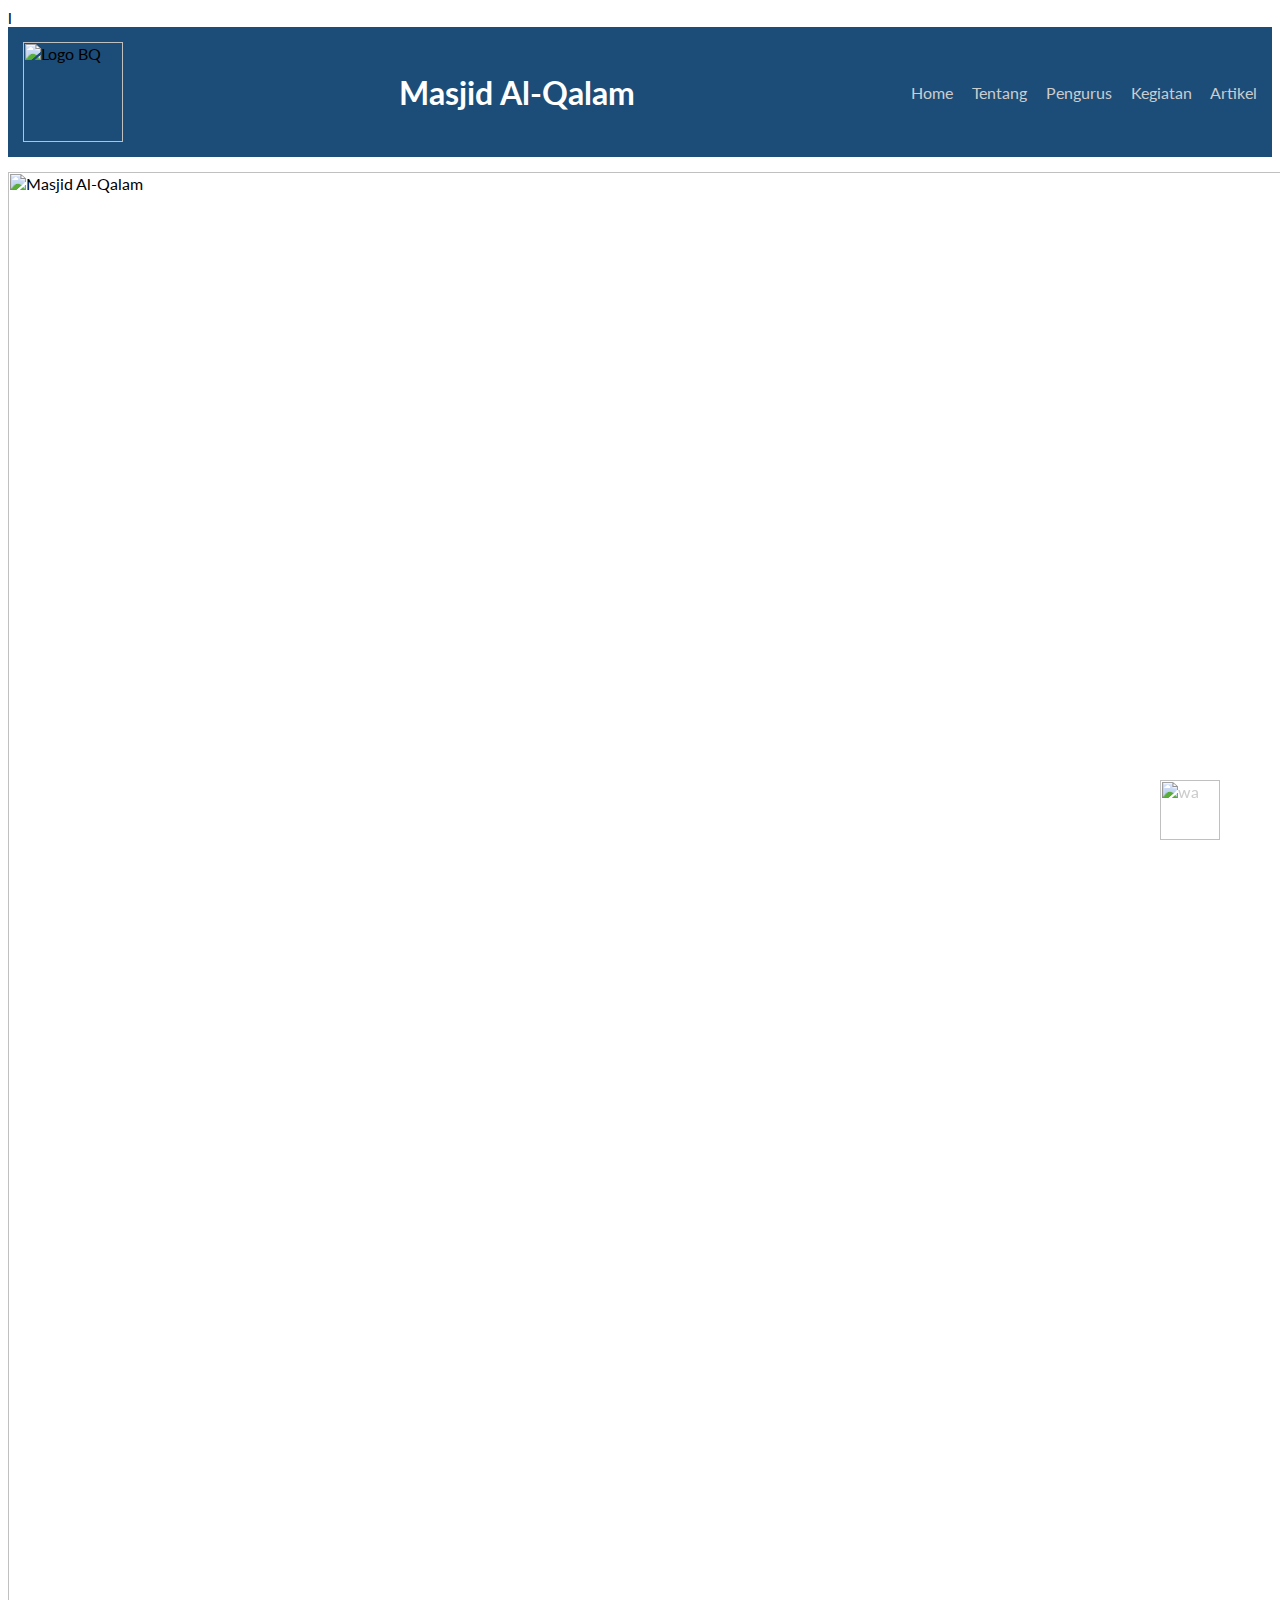
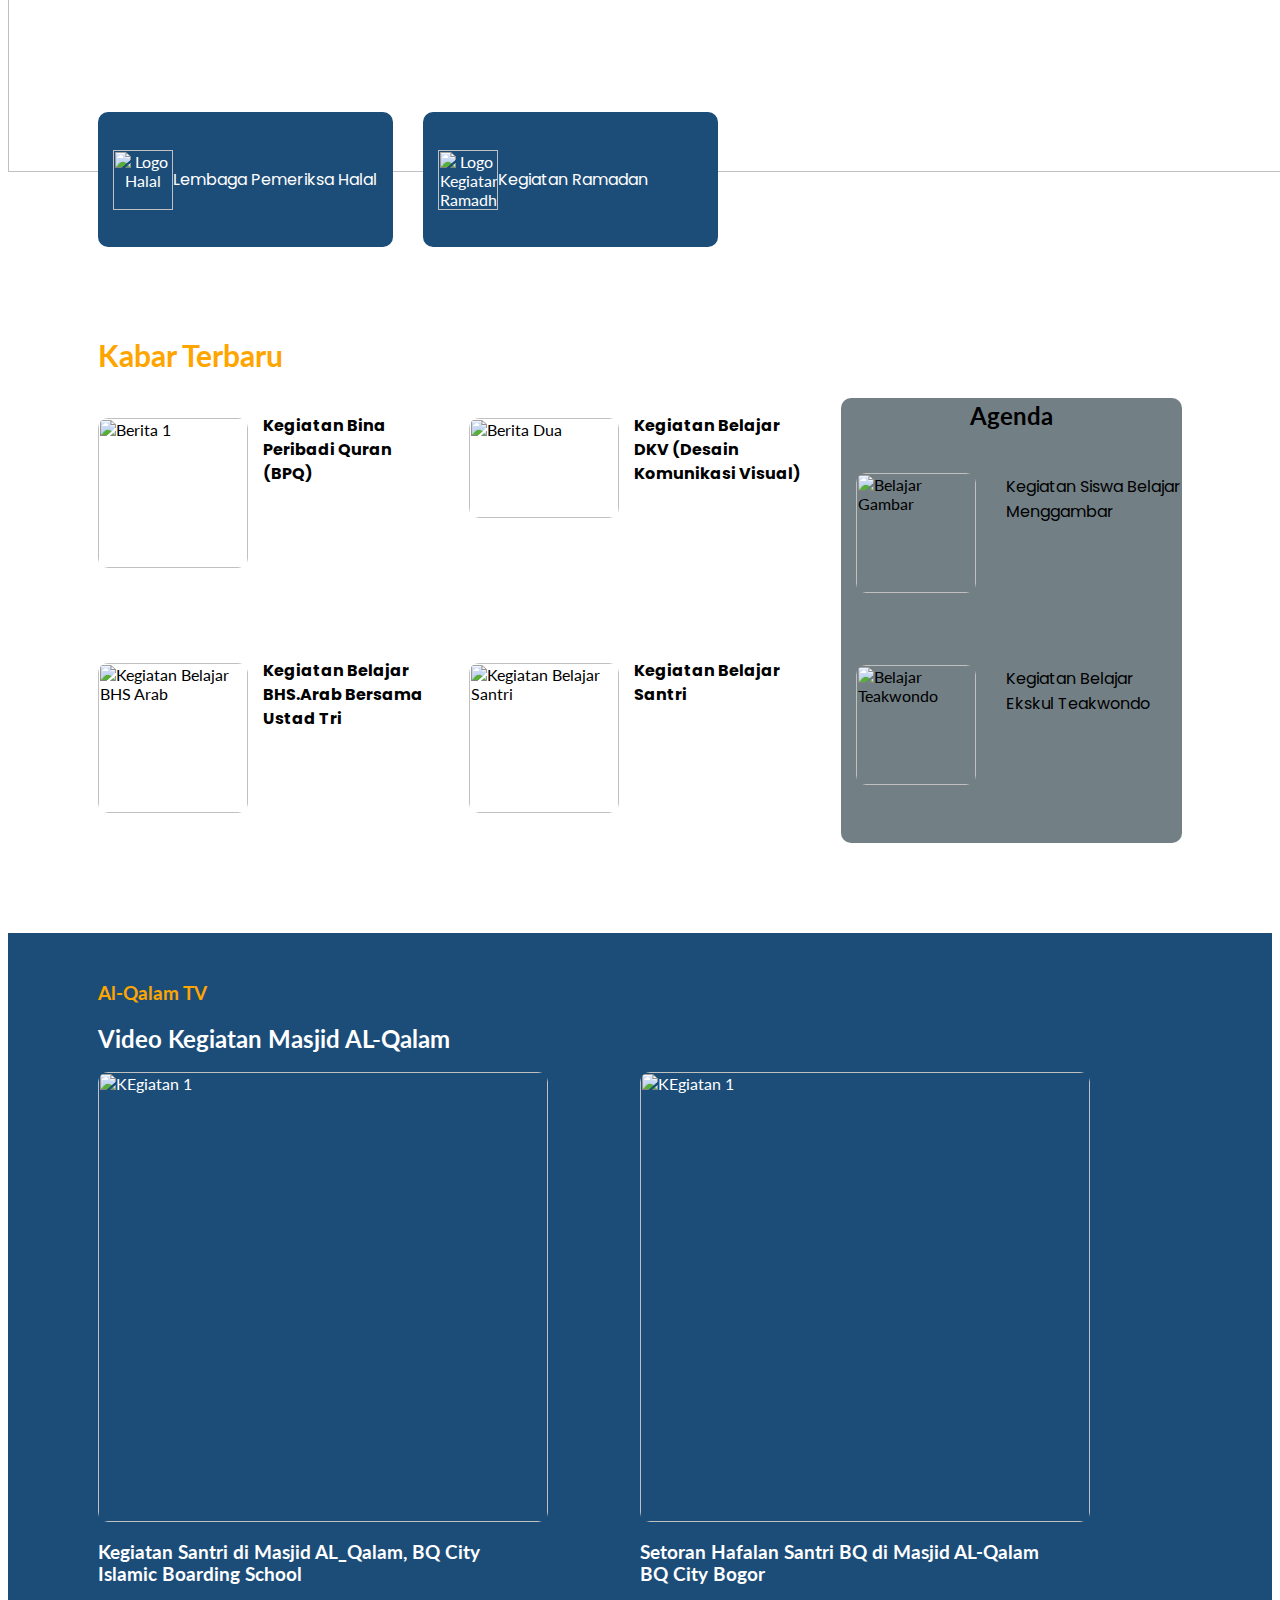
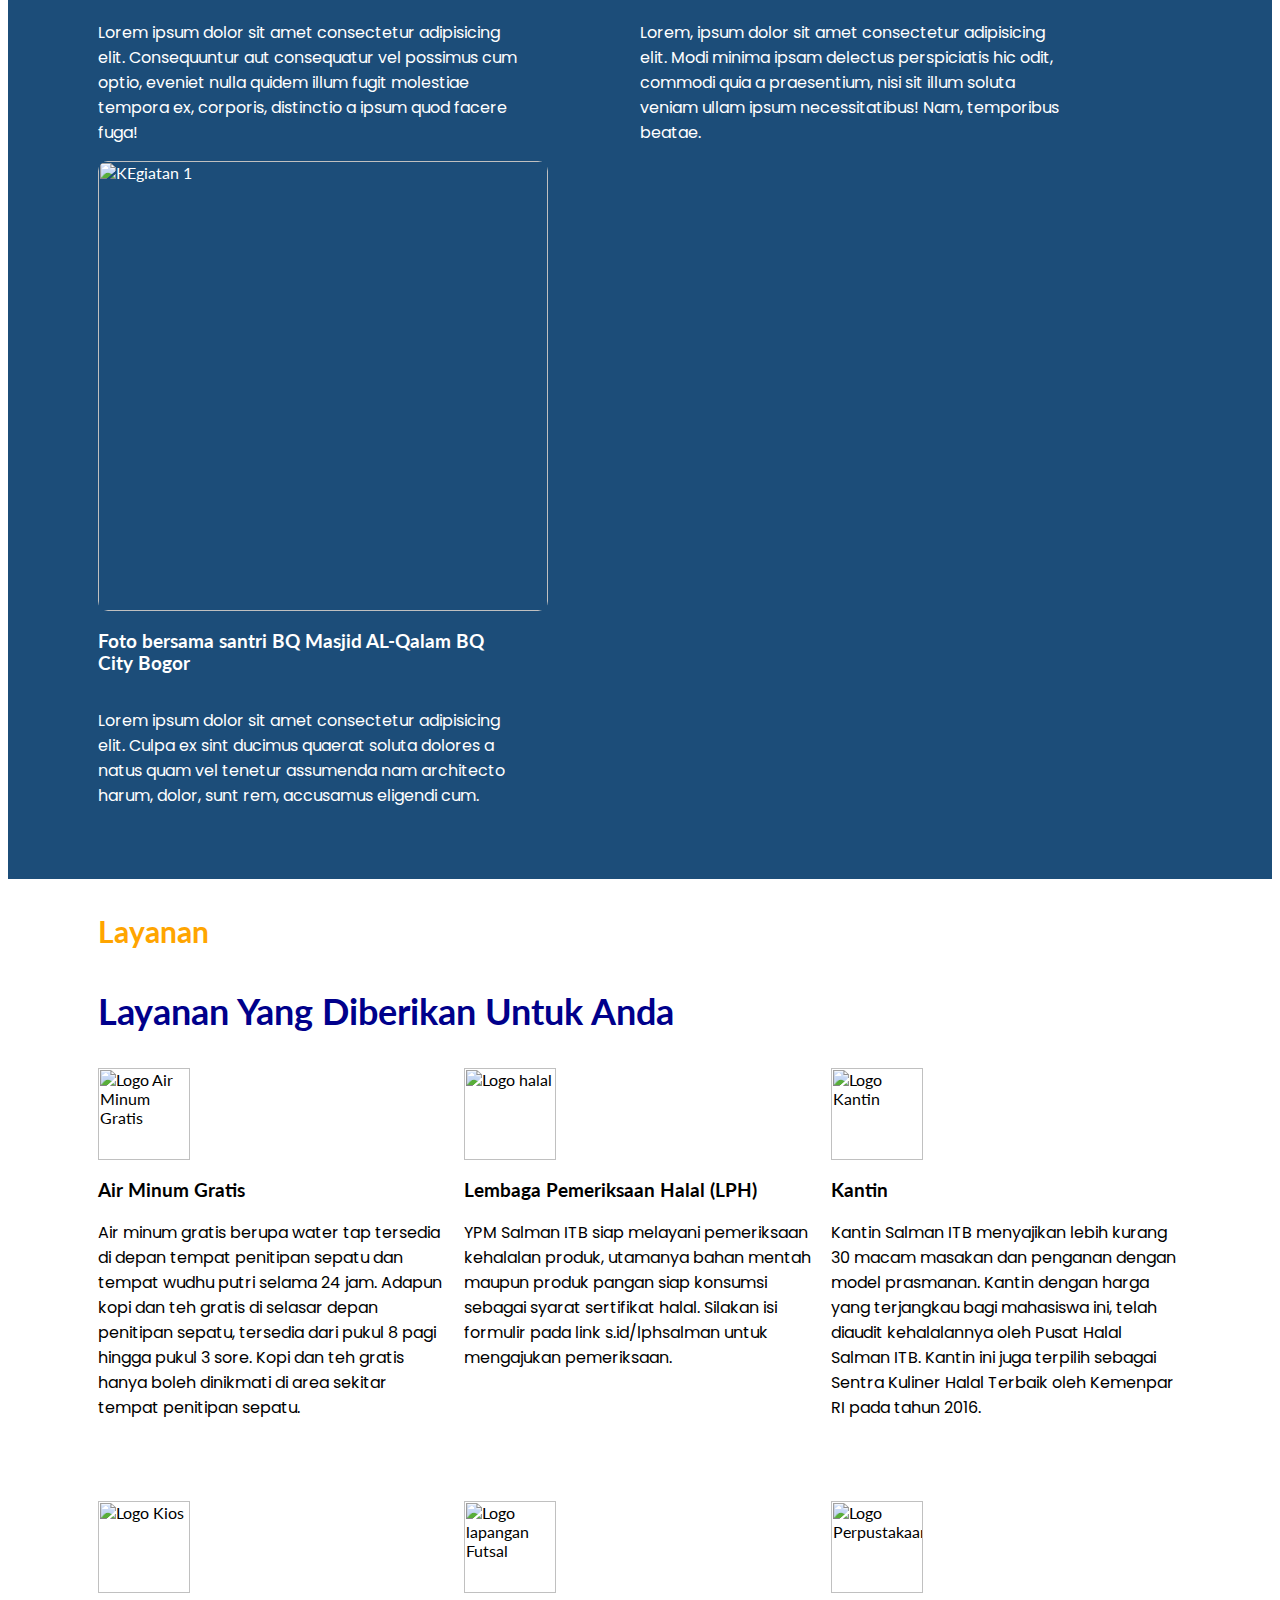
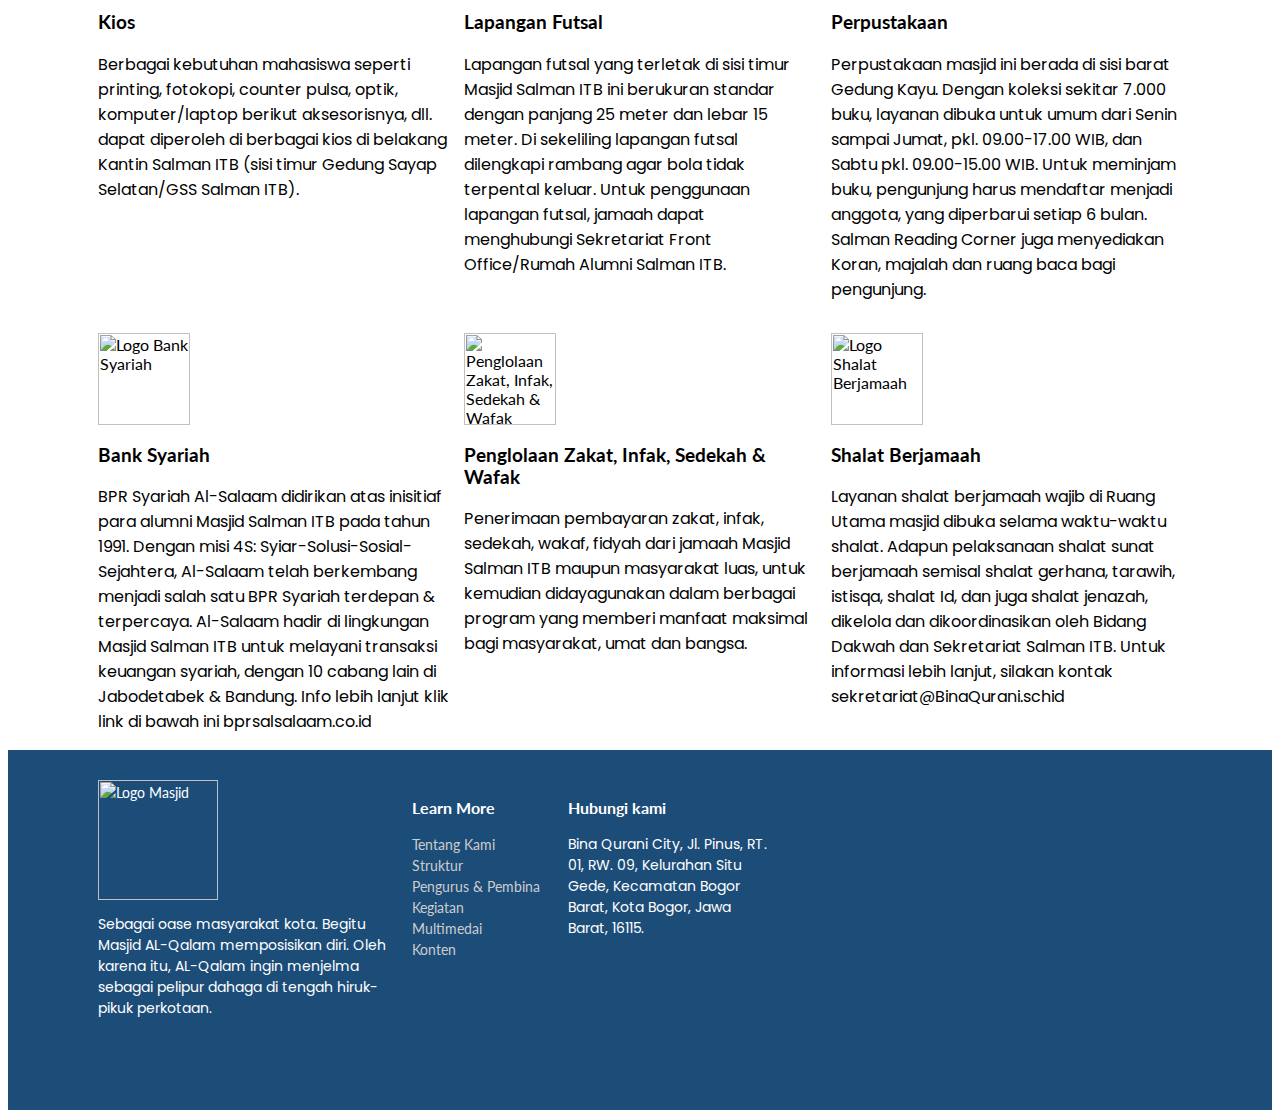
==== index.html @ ef8aa78f "Add files via upload" ====
l<!DOCTYPE html>
<html lang="en">
  <head>
    <meta charset="UTF-8" />
    <meta name="viewport" content="width=device-width, initial-scale=1.0" />
    <meta http-equiv="X-UA-Compatible" content="IE=edge">
    <title>Masjid Al-Qalam</title>
    <link rel="stylesheet" href="style.css">
    <script src="https://kit.fontawesome.com/6927859464.js" crossorigin="anonymous"></script>
  </head>
  <body>
    <header class="hd">
      <div class="logo">
        <img
        src="./assets/images/Logo BQ1.png"
        alt="Logo BQ"
        width="100px"
        height="100px"
      />
      </div>
      
      <h1 class="jdl">Masjid Al-Qalam</h1>
      <nav class="nv">
        <a class="a" href="file:///C:/Users/akram/Bina%20Qurani/IT/project/index.html" target="_blank">Home</a>
        <a class="a" href="file:///C:/Users/akram/Bina%20Qurani/IT/project/Tentang.html" target="_blank">Tentang</a>
        <a class="a" href="file:///C:/Users/akram/Bina%20Qurani/IT/project/Pengurus.html" target="_blank">Pengurus</a>
        <a class="a" href="#">Kegiatan</a>
        <a class="a" href="#">Artikel</a>
      </nav>
    </header>
      <img
      src="./assets/images/Gedung.jpg"
      alt="Masjid Al-Qalam"
      height="auto"
      width="1600"
    />
    <!--TH-->
    <div class="thumbnail-header">
      <div class="th-flex">
        <img
          src="./assets/images/l halal.png"
          alt="Logo Halal"
          width="60px"
          height="auto"
        />
        <p>Lembaga Pemeriksa Halal</p>
      </div>
      <div class="th-flex">
        <img
          src="./assets/images/Logo BQ1.png"
          alt="Logo Kegiatan Ramadhan"
          width="60px"
          height="auto"
        />
        <p>Kegiatan Ramadan</p>
      </div>
    </div>

    <!--KABAR & AGENDA-->
    <h2 class="kb">Kabar Terbaru</h2>
    <div class="container-kabar">
      <div class="berita">
        <div>
          <img
            src="./assets/images/B bpq.jpg"
            alt="Berita 1"
            width="150px"
            height="auto"
          />
        </div>
        <div>
          <p>Kegiatan Bina Peribadi Quran (BPQ)</p>
        </div>
      </div>
      <div class="berita">
        <img
          src="./assets/images/B dkv.jpg"
          alt="Berita Dua"
          width="150px"
          height="100px"
        />
        <div>
          <p>Kegiatan Belajar DKV (Desain Komunikasi Visual)</p>
        </div>
      </div>
      <div class="agenda">
        <div class="satu">Agenda</div>
        <div>
          <img
            src="./assets/images/B dkv2.jpg"
            alt="Belajar Gambar"
            width="120px"
            height="auto"
          />
        </div>
        <div>
          <p>Kegiatan Siswa Belajar Menggambar</p>
        </div>
        <div>
          <img
            src="./assets/images/B tekwondo.jpg"
            alt="Belajar Teakwondo"
            width="120px"
            height="auto"
          />
        </div>
        <div>
          <p>Kegiatan Belajar Ekskul Teakwondo</p>
        </div>
      </div>
      <div class="berita">
        <div>
          <img
            src="./assets/images/B sq1.jpg"
            alt="Kegiatan Belajar BHS Arab"
            width="150px"
            height="auto"
          />
        </div>
        <div>
          <p>Kegiatan Belajar BHS.Arab Bersama Ustad Tri</p>
        </div>
      </div>
      <div class="berita">
        <div>
          <img
            src="./assets/images/B sq2.jpg"
            alt="Kegiatan Belajar Santri"
            width="150px"
            height="auto"
          />
        </div>
        <div>
          <p>Kegiatan Belajar Santri</p>
        </div>
      </div>
    </div>
    <!--AL QALAM TV-->
    <div class="rowtv">
      <h3>Al-Qalam TV</h3>
      <h2>Video Kegiatan Masjid AL-Qalam</h2>
      <div class="kontentv">
        <div class="content">
          <img
            src="./assets/images/Syaikh.jpg"
            alt="KEgiatan 1"
            width="450px"
            height="auto"
          />
          <h3>
            Kegiatan Santri di Masjid AL_Qalam, BQ City Islamic Boarding School
          </h3>
          <p>
            Lorem ipsum dolor sit amet consectetur adipisicing elit.
            Consequuntur aut consequatur vel possimus cum optio, eveniet nulla
            quidem illum fugit molestiae tempora ex, corporis, distinctio a
            ipsum quod facere fuga!
          </p>
        </div>
        <div class="content">
          <img
            src="./assets/images/syaikh3.jpg"
            alt="KEgiatan 1"
            width="450px"
            height="auto"
          />
          <h3>Setoran Hafalan Santri BQ di Masjid AL-Qalam BQ City Bogor</h3>
          <p>
            Lorem, ipsum dolor sit amet consectetur adipisicing elit. Modi
            minima ipsam delectus perspiciatis hic odit, commodi quia a
            praesentium, nisi sit illum soluta veniam ullam ipsum
            necessitatibus! Nam, temporibus beatae.
          </p>
        </div>
        <div class="content">
          <img
            src="./assets/images/Syaikh2.jpg"
            alt="KEgiatan 1"
            width="450px"
            height="auto"
          />
          <h3>Foto bersama santri BQ Masjid AL-Qalam BQ City Bogor</h3>
          <p>
            Lorem ipsum dolor sit amet consectetur adipisicing elit. Culpa ex
            sint ducimus quaerat soluta dolores a natus quam vel tenetur
            assumenda nam architecto harum, dolor, sunt rem, accusamus eligendi
            cum.
          </p>
        </div>
      </div>
    </div>
    <!--LAYANAN-->
    <div class="layanan">
      <h3>Layanan</h3>
      <h2>Layanan Yang Diberikan Untuk Anda</h2>
    </div>
    <div class="container-layanan">
      <div class="flex-layanan">
        <div>
          <img
            src="./assets/images/l air.jpeg"
            alt="Logo Air Minum Gratis"
            width="92px"
            height="auto"
          />
        </div>
        <div>
          <h3>Air Minum Gratis</h3>
          <p>
            Air minum gratis berupa water tap tersedia di depan tempat penitipan
            sepatu dan tempat wudhu putri selama 24 jam. Adapun kopi dan teh
            gratis di selasar depan penitipan sepatu, tersedia dari pukul 8 pagi
            hingga pukul 3 sore. Kopi dan teh gratis hanya boleh dinikmati di
            area sekitar tempat penitipan sepatu.
          </p>
        </div>
      </div>
      <div class="flex-layanan">
        <div>
          <img
            src="./assets/images/l halal.png"
            alt="Logo halal"
            width="92px"
            height="auto"
          />
        </div>
        <div>
          <h3>Lembaga Pemeriksaan Halal (LPH)</h3>
          <p>
            YPM Salman ITB siap melayani pemeriksaan kehalalan produk, utamanya
            bahan mentah maupun produk pangan siap konsumsi sebagai syarat
            sertifikat halal. Silakan isi formulir pada link s.id/lphsalman
            untuk mengajukan pemeriksaan.
          </p>
        </div>
      </div>
      <div class="flex-layanan">
        <div>
          <img
            src="./assets/images/l kantin.png"
            alt="Logo Kantin"
            width="92px"
            height="auto"
          />
        </div>
        <div>
          <h3>Kantin</h3>
          <p>
            Kantin Salman ITB menyajikan lebih kurang 30 macam masakan dan
            penganan dengan model prasmanan. Kantin dengan harga yang terjangkau
            bagi mahasiswa ini, telah diaudit kehalalannya oleh Pusat Halal
            Salman ITB. Kantin ini juga terpilih sebagai Sentra Kuliner Halal
            Terbaik oleh Kemenpar RI pada tahun 2016.
          </p>
        </div>
      </div>
      <div class="flex-layanan">
        <div>
          <img
            src="./assets/images/l kios.png"
            alt="Logo Kios"
            width="92px"
            height="auto"
          />
        </div>
        <div>
          <h3>Kios</h3>
          <p>
            Berbagai kebutuhan mahasiswa seperti printing, fotokopi, counter
            pulsa, optik, komputer/laptop berikut aksesorisnya, dll. dapat
            diperoleh di berbagai kios di belakang Kantin Salman ITB (sisi timur
            Gedung Sayap Selatan/GSS Salman ITB).
          </p>
        </div>
      </div>
      <div class="flex-layanan">
        <div>
          <img
            src="./assets/images/l futsal.png"
            alt="Logo lapangan Futsal"
            width="92px"
            height="auto"
          />
        </div>
        <div>
          <h3>Lapangan Futsal</h3>
          <p>
            Lapangan futsal yang terletak di sisi timur Masjid Salman ITB ini
            berukuran standar dengan panjang 25 meter dan lebar 15 meter. Di
            sekeliling lapangan futsal dilengkapi rambang agar bola tidak
            terpental keluar. Untuk penggunaan lapangan futsal, jamaah dapat
            menghubungi Sekretariat Front Office/Rumah Alumni Salman ITB.
          </p>
        </div>
      </div>
      <div class="flex-layanan">
        <div>
          <img
            src="./assets/images/perpus.png"
            alt="Logo Perpustakaan"
            width="92px"
            height="auto"
          />
        </div>
        <div>
          <h3>Perpustakaan</h3>
          <p>
            Perpustakaan masjid ini berada di sisi barat Gedung Kayu. Dengan
            koleksi sekitar 7.000 buku, layanan dibuka untuk umum dari Senin
            sampai Jumat, pkl. 09.00-17.00 WIB, dan Sabtu pkl. 09.00-15.00 WIB.
            Untuk meminjam buku, pengunjung harus mendaftar menjadi anggota,
            yang diperbarui setiap 6 bulan. Salman Reading Corner juga
            menyediakan Koran, majalah dan ruang baca bagi pengunjung.
          </p>
        </div>
      </div>
      <div class="flex-layanan">
        <div>
          <img
            src="./assets/images/Bank.png"
            alt="Logo Bank Syariah"
            width="92px"
            height="auto"
          />
        </div>
        <div>
          <h3>Bank Syariah</h3>
          <p>
            BPR Syariah Al-Salaam didirikan atas inisitiaf para alumni Masjid
            Salman ITB pada tahun 1991. Dengan misi 4S: Syiar-Solusi-Sosial-
            Sejahtera, Al-Salaam telah berkembang menjadi salah satu BPR Syariah
            terdepan & terpercaya. Al-Salaam hadir di lingkungan Masjid Salman
            ITB untuk melayani transaksi keuangan syariah, dengan 10 cabang lain
            di Jabodetabek & Bandung. Info lebih lanjut klik link di bawah ini
            bprsalsalaam.co.id
          </p>
        </div>
      </div>
      <div class="flex-layanan">
        <div>
          <img
            src="./assets/images/l zakat.jpeg"
            alt="Penglolaan Zakat, Infak, Sedekah & Wafak"
            width="92px"
            height="auto"
          />
        </div>
        <div>
          <h3>Penglolaan Zakat, Infak, Sedekah & Wafak</h3>
          <p>
            Penerimaan pembayaran zakat, infak, sedekah, wakaf, fidyah dari
            jamaah Masjid Salman ITB maupun masyarakat luas, untuk kemudian
            didayagunakan dalam berbagai program yang memberi manfaat maksimal
            bagi masyarakat, umat dan bangsa.
          </p>
        </div>
      </div>
      <div class="flex-layanan">
        <div>
          <img
            src="./assets/images/l shalat.png"
            alt="Logo Shalat Berjamaah"
            width="92px"
            height="auto"
          />
        </div>
        <div>
          <h3>Shalat Berjamaah</h3>
          <p>
            Layanan shalat berjamaah wajib di Ruang Utama masjid dibuka selama
            waktu-waktu shalat. Adapun pelaksanaan shalat sunat berjamaah
            semisal shalat gerhana, tarawih, istisqa, shalat Id, dan juga shalat
            jenazah, dikelola dan dikoordinasikan oleh Bidang Dakwah dan
            Sekretariat Salman ITB. Untuk informasi lebih lanjut, silakan kontak
            sekretariat@BinaQurani.schid
          </p>
        </div>
      </div>
    </div>
    <!--Logo WA disini-->
    <a href="https://wa.me/628131234567" target="_blank">
      <img class="wa" src="./assets/images/logo wa.jpg" alt="wa" />
    </a>
    <footer class="ft">
      <div class="ft-about">
        <img
          src="./assets/images/salman.png"
          alt="Logo Masjid"
          width="120"
          height="auto"
        />
        <p>
          Sebagai oase masyarakat kota. Begitu Masjid AL-Qalam memposisikan
          diri. Oleh karena itu, AL-Qalam ingin menjelma sebagai pelipur dahaga
          di tengah hiruk-pikuk perkotaan.
        </p>
      </div>
      <div class="ft-learn">
        <h3>Learn More</h3>
         <a href="#">Tentang Kami</a>
         <a href="#">Struktur</a>
         <a href="#">Pengurus & Pembina</a>
         <a href="#">Kegiatan</a>
         <a href="#">Multimedai</a>
         <a href="#">Konten</a>
      </div>
      <div>
        <h3>Hubungi kami</h3>
        <p class="alamat">
          Bina Qurani City, Jl. Pinus, RT. 01, RW. 09, Kelurahan Situ Gede,
          Kecamatan Bogor Barat, Kota Bogor, Jawa Barat, 16115.
        </p>
        <div class="sosmed">
          <a href="https://twitter.com/binaquranicity" target="_blank"><i class="fa-brands fa-x-twitter fa-xl"></i></a>
          <a href="https://www.instagram.com/bq.islamicboardingschool/" target="_blank"><i class="fa-brands fa-square-instagram fa-xl"></i></a>
          <a href="https://www.facebook.com/binaquranicity" target="_blank"><i class="fa-brands fa-facebook fa-xl"></i></a>
          <a href="https://www.youtube.com/channel/UCSvtFLK5NtsZJVZL39idVqA" target="_blank"><i class="fa-brands fa-youtube fa-xl"></i></a>
        </div>
      </div>
      
      <div>
        <iframe
          src="https://www.google.com/maps/embed?pb=!1m18!1m12!1m3!1d3963.815478979417!2d106.73782897500253!3d-6.544969463982452!2m3!1f0!2f0!3f0!3m2!1i1024!2i768!4f13.1!3m3!1m2!1s0x2e69c3ea1c44cffd%3A0xbef8d6e100f792a1!2sBQ%20CITY!5e0!3m2!1sid!2sid!4v1707451792491!5m2!1sid!2sid"
          width="400"
          height="300"
          style="border: 0"
          allowfullscreen=""
          loading="lazy"
          referrerpolicy="no-referrer-when-downgrade"
        >
        </iframe>
      </div>
    </footer>
  </body>
</html>
---- style.css ----
@import url("https://fonts.googleapis.com/css2?family=Lato&display=swap");
@import url("https://fonts.googleapis.com/css2?family=Lato&family=Poppins&display=swap");

a {
  text-decoration: none;
  color: #ccc;
  margin-right: 15px;
}

h1 {
  color: white;
  text-align: center;
}

body {
  font-family: Lato;
}

p {
  font-family: Poppins;
}

.hd {
  background-color: #1c4d79;
  padding-top: 15px;
  padding-left: 15px;
  padding-bottom: 15px;
  margin-bottom: 15px;
  display: flex;
  justify-content: space-between;
}

.foto {
  padding-top: 15px;
  padding-bottom: 15px;
  margin-left: 1200px;
}

.merah {
  color: red;
}

#coklat {
  color: brown;
}

.nv {
  align-self: center;
}

.logo{
  align-self: center;
}

.img-container{
  border-radius: 10%;
  margin: 0;
}

.jdl {
  align-self: center;
}

.tmq {
  display: flex;
  gap: 15px;
}

.tmq-left {
  width: 1100px;
  margin-left: 14px;
}

.tmq-right {
  align-self: flex-end;
  margin-top: 30px;
}

.thumbnail-header {
  display: flex;
  justify-content: flex-start;
  margin-left: 90px;
  margin-right: 90px;
  gap: 30px;
}

.th-flex {
  display: flex;
  background-color: #1c4d79;
  color: white;
  width: 265px;
  height: 105px;
  padding: 15px;
  border-radius: 10px;
  margin-top: -60px;
  text-align: center;
  align-items: center;
}

.layanan {
  padding: 0px 90px;
}

.layanan h3 {
  color: orange;
  font-size: 30px;
  line-height: 45px;
}

.layanan h2 {
  color: darkblue;
  font-size: 36px;
  line-height: 54px;
}

.container-layanan {
  display: grid;
  grid-template-rows: repeat(3, 1fr);
  grid-template-columns: repeat(3, 1fr);
  gap: 15px;
  margin: 0px 90px;
}

.flex-layanan {
  display: flex;
  flex-direction: column;
}

.container-kabar {
  display: grid;
  grid-template-columns: repeat(3, 1fr);
  grid-template-rows: 200px 200px;
  margin: 0px 90px 90px 90px;
  row-gap: 45px;
  column-gap: 30px;
}

.agenda {
  background-color: #727f85;
  grid-column: 3/4;
  grid-row: 1/3;
  border-radius: 10px;
  column-gap: 15px;
  display: grid;
  grid-template-rows: 60px 1fr 1fr;
  grid-template-columns: 150px 1fr;
}

.satu {
  grid-column: 1/3;
  grid-row: 1/2;
  align-self: center;
  font-size: 24px;
  line-height: 36px;
  font-weight: bold;
  text-align: center;
  height: 60px;
}

.agenda img {
  margin: 15px 0 0 15px;
  border-radius: 10px;
}

.kb {
  color: orange;
  font-weight: bold;
  font-size: 30px;
  margin-left: 90px;
  margin-top: 90px;
}

.berita {
  display: flex;
  gap: 15px;
}

.berita img {
  border-radius: 10px;
  margin-top: 20px;
}

.berita p {
  font-size: 16px;
  line-height: 24px;
  font-weight: bold;
}

.rowtv {
  background-color: #1c4d79;
  color: white;
  margin: 30px 0;
  padding: 30px 90px;
}

.rowtv > h3 {
  color: orange;
}

.kontentv {
  display: flex;
  justify-content: space-between;
}

.content {
  flex-grow: 0;
  display: flex;
  flex-direction: column;
  width: 420px;
}

.content img {
  border-radius: 10px;
}

.ft {
  display: flex;
  justify-content: space-between;
  color: white;
  background-color: #1c4d79;
  height: auto;
  padding: 30px 90px;
  font-size: 14px;
  line-height: 21px;
}

.ft-about {
  display: flex;
  flex-direction: column;
  width: 300px;
}

.ft-learn {
  display: flex;
  flex-direction: column;
}

.wa{
  position: fixed;
  bottom: 60px;
  right: 60px;
  width: 60px;
  height: auto  ;
}

.alamat{
  width: 200px;
}

.sosmed a{
  margin-right: 15px;
}

.about-page{
  padding: 30px 90px;
}

table{
  width: 800px;
  height: auto;
}

tr:hover{
  background-color: aqua  ;
}

th{
  text-align: left;
}

table, 
td, 
tr, 
th{
  border: 1px solid black;
  border-collapse: collapse;
  padding: 5px;
}

@media (max-width:560px) {
  .rowtv{
    padding: 0, 15px;
  }
}

@media (max-width:540px) {
  .thumbnail-header{
    margin-left: 15px;
    margin-right: 15px;
  }

  iframe{
    width:  300px;
    height: 300px;
  }
}

@media (max-width:1500px) {
  .kontentv{
    display: grid;
    grid-template-columns: 1fr 1fr ;
    grid-template-rows: 1fr 1fr ;
  }
}

@media (max-width: 900px) {
  .ft{
    flex-direction: column;
  }
}

@media (max-width: 900px) {
  .ft{
    gap: 15px;
  }
}

@media (max-width:1200px) {
  .container-kabar {
    display: grid;
    grid-template-columns: repeat(3, 1fr);
    grid-template-rows: repeat(4, 1fr);
  }

  .agenda {
    background-color: #727f85;
    grid-column: 1/2;
    grid-row: 3/5;
    padding: 5px;
  }

  /* .berita{
    grid-column: 2/3;
    grid-row: 2/3;
  } */
}


@media (max-width:1000px) {
  .kontentv{
    display: flex;
    flex-direction: column;
  }
  
}

@media (max-width:800px) {
  .hd {
    flex-direction: column;
    justify-content: space-between;
  }

  .logo{
    align-self: center;
  }

  .ft {
    flex-direction: column;
  }

  .sosmed{
    margin-bottom: 15px;
  }

  .container-kabar{
    display:flex;
    flex-direction: column;
  }

  .kontentv{
    flex-direction: column;
  }

  .layanan{
    display: flex;
    flex-direction: column;
  }
  
  table{
    height: auto;
    width: auto;
    font-size: 12px;
  }
}

@media (max-width:600px) {
  .hd {
    flex-direction: column;
    justify-content: space-between;
  }

  .logo{
    align-self: center;
  }

  .ft {
    flex-direction: column;
  }

  .sosmed{
    margin-bottom: 15px;
  }

  .container-kabar{
    display:flex;
    flex-direction: column;
  }

  .layanan{
    display: flex;
    flex-direction: column;
  }
  
  table{
    height: auto;
    width: auto;
    font-size: 12px;
  }
}
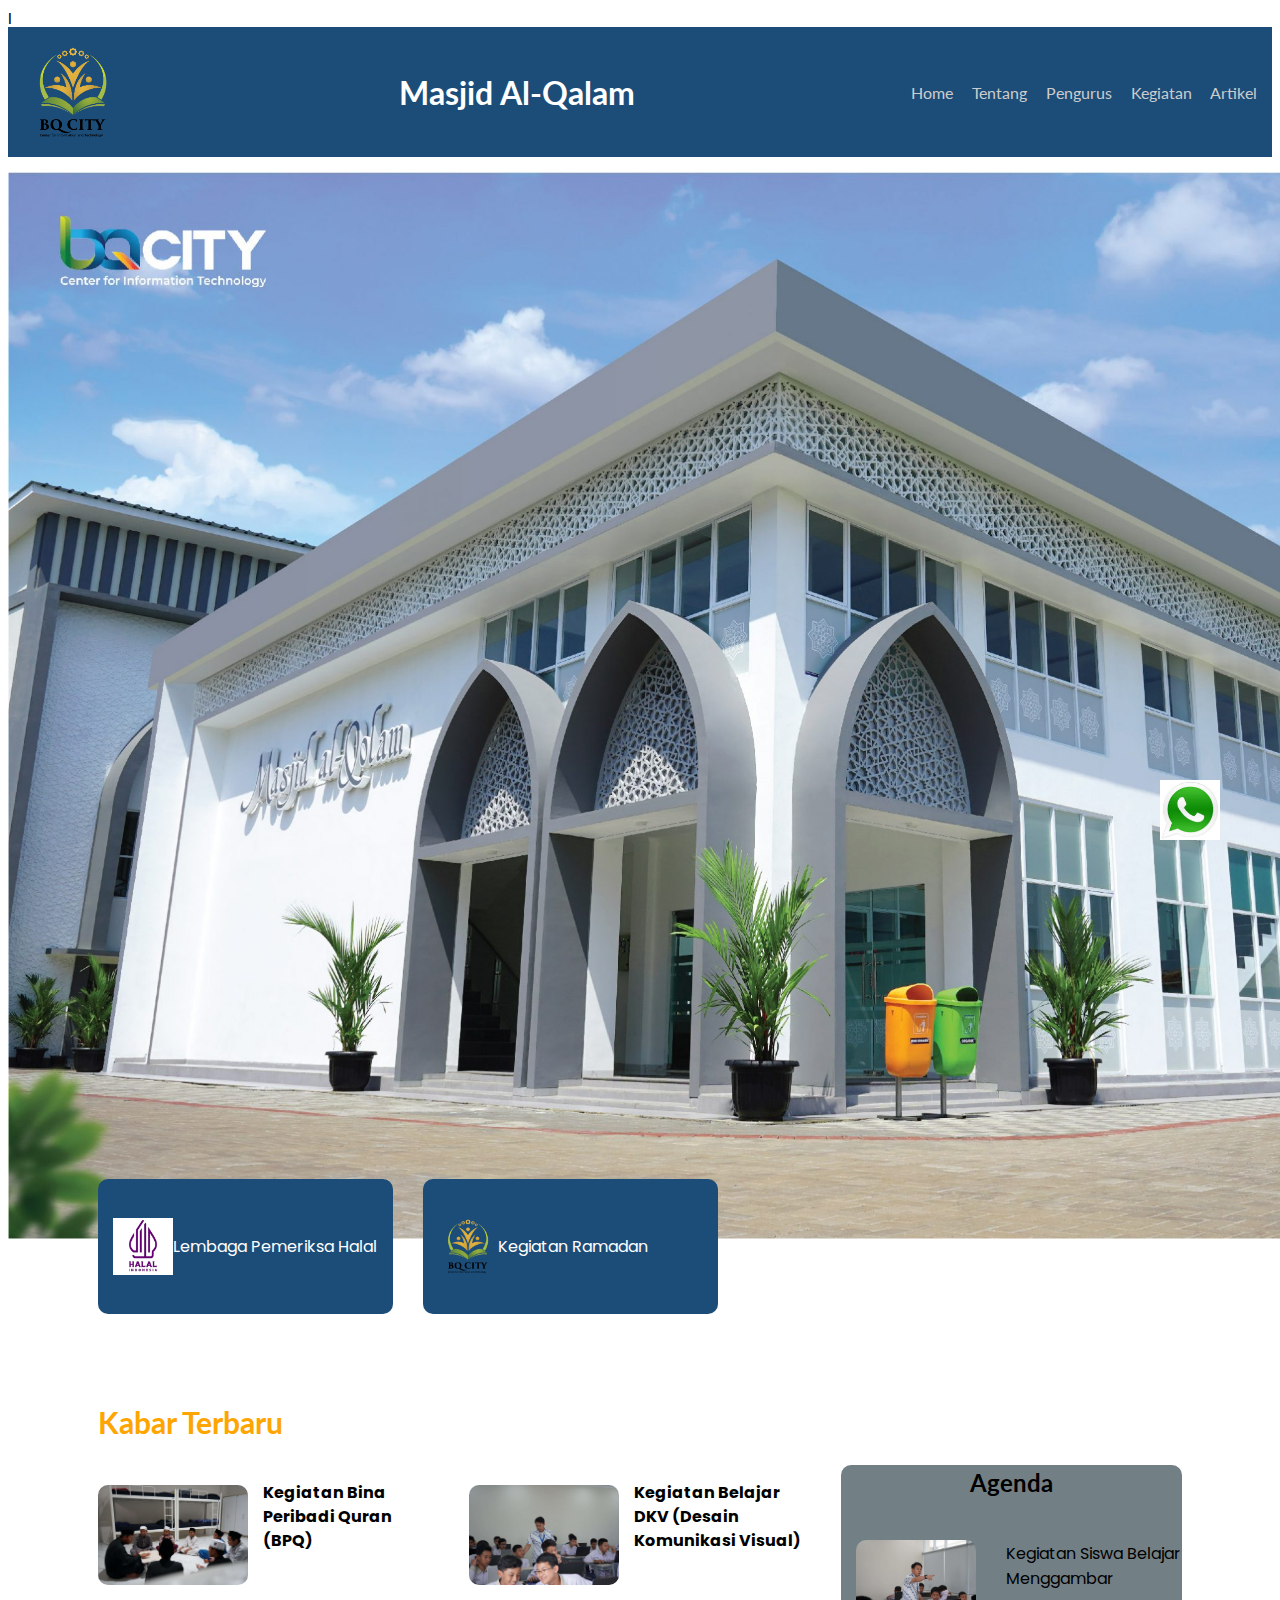
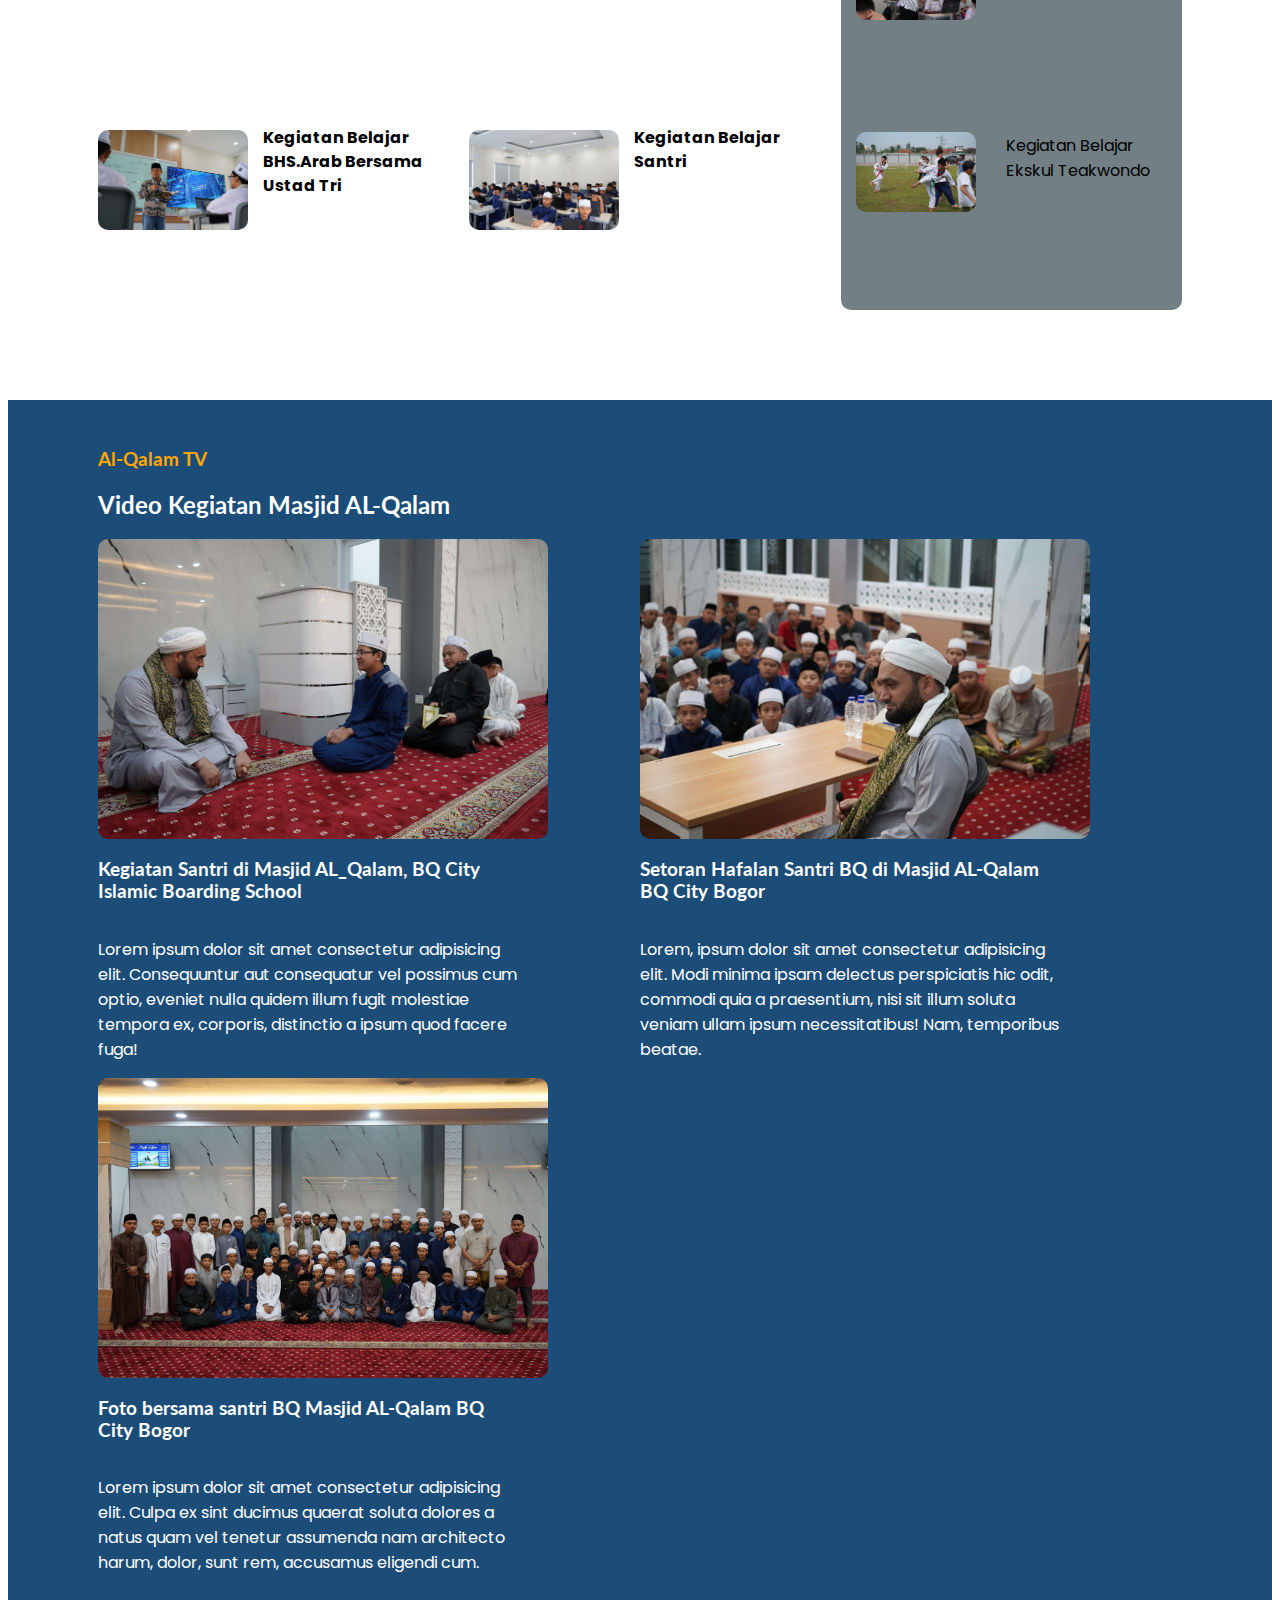
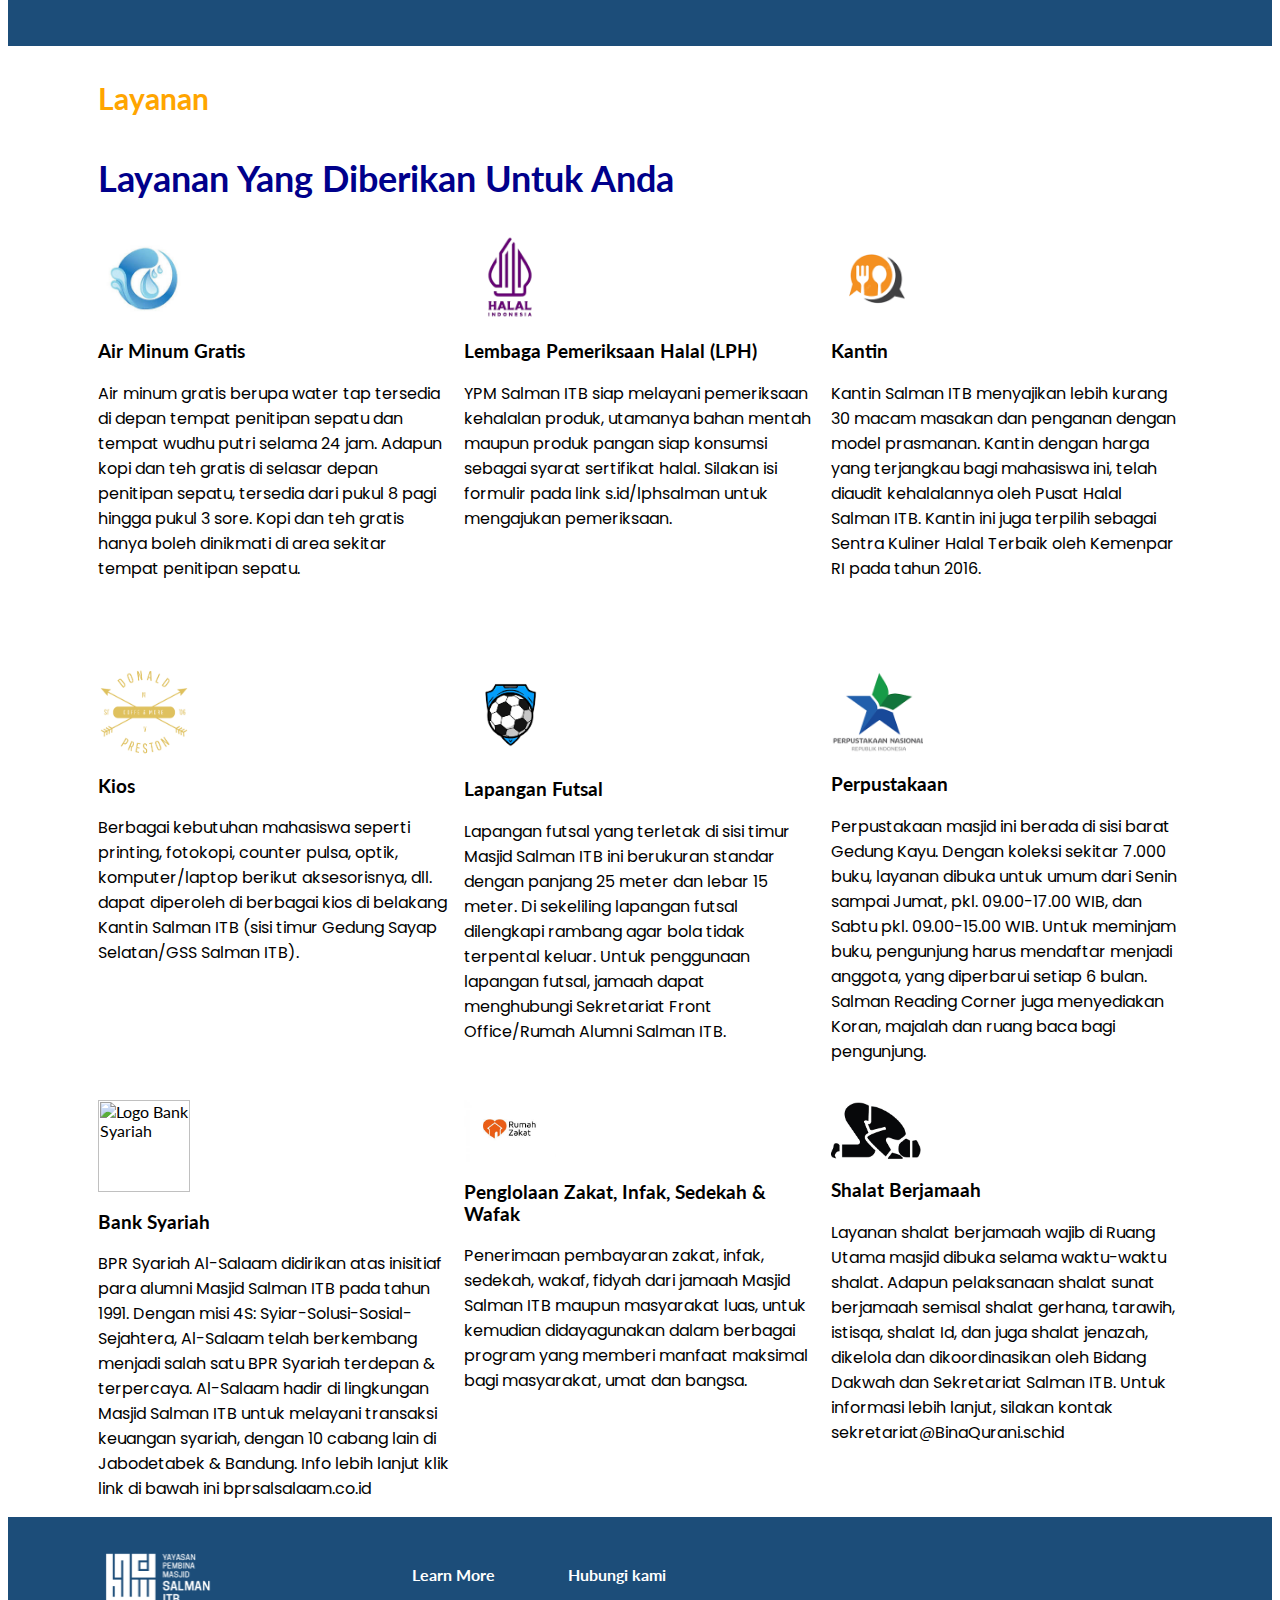
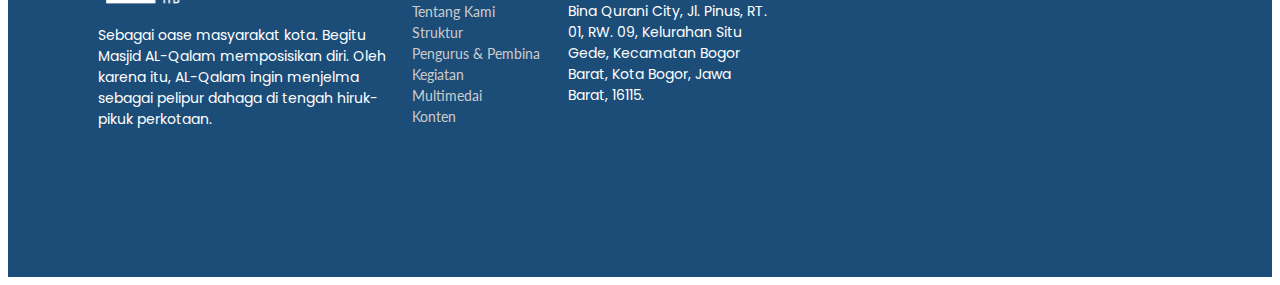
==== commit 9173b781: "Update index.html" ====
--- a/index.html
+++ b/index.html
@@ -22,8 +22,8 @@
       <h1 class="jdl">Masjid Al-Qalam</h1>
       <nav class="nv">
         <a class="a" href="file:///C:/Users/akram/Bina%20Qurani/IT/project/index.html" target="_blank">Home</a>
-        <a class="a" href="file:///C:/Users/akram/Bina%20Qurani/IT/project/Tentang.html" target="_blank">Tentang</a>
-        <a class="a" href="file:///C:/Users/akram/Bina%20Qurani/IT/project/Pengurus.html" target="_blank">Pengurus</a>
+        <a class="a" href="https://ajjajsaa.github.io/Masjid-html/tentang.html" target="_blank">Tentang</a>
+        <a class="a" href="https://ajjajsaa.github.io/Masjid-html/pengurus.html" target="_blank">Pengurus</a>
         <a class="a" href="#">Kegiatan</a>
         <a class="a" href="#">Artikel</a>
       </nav>
